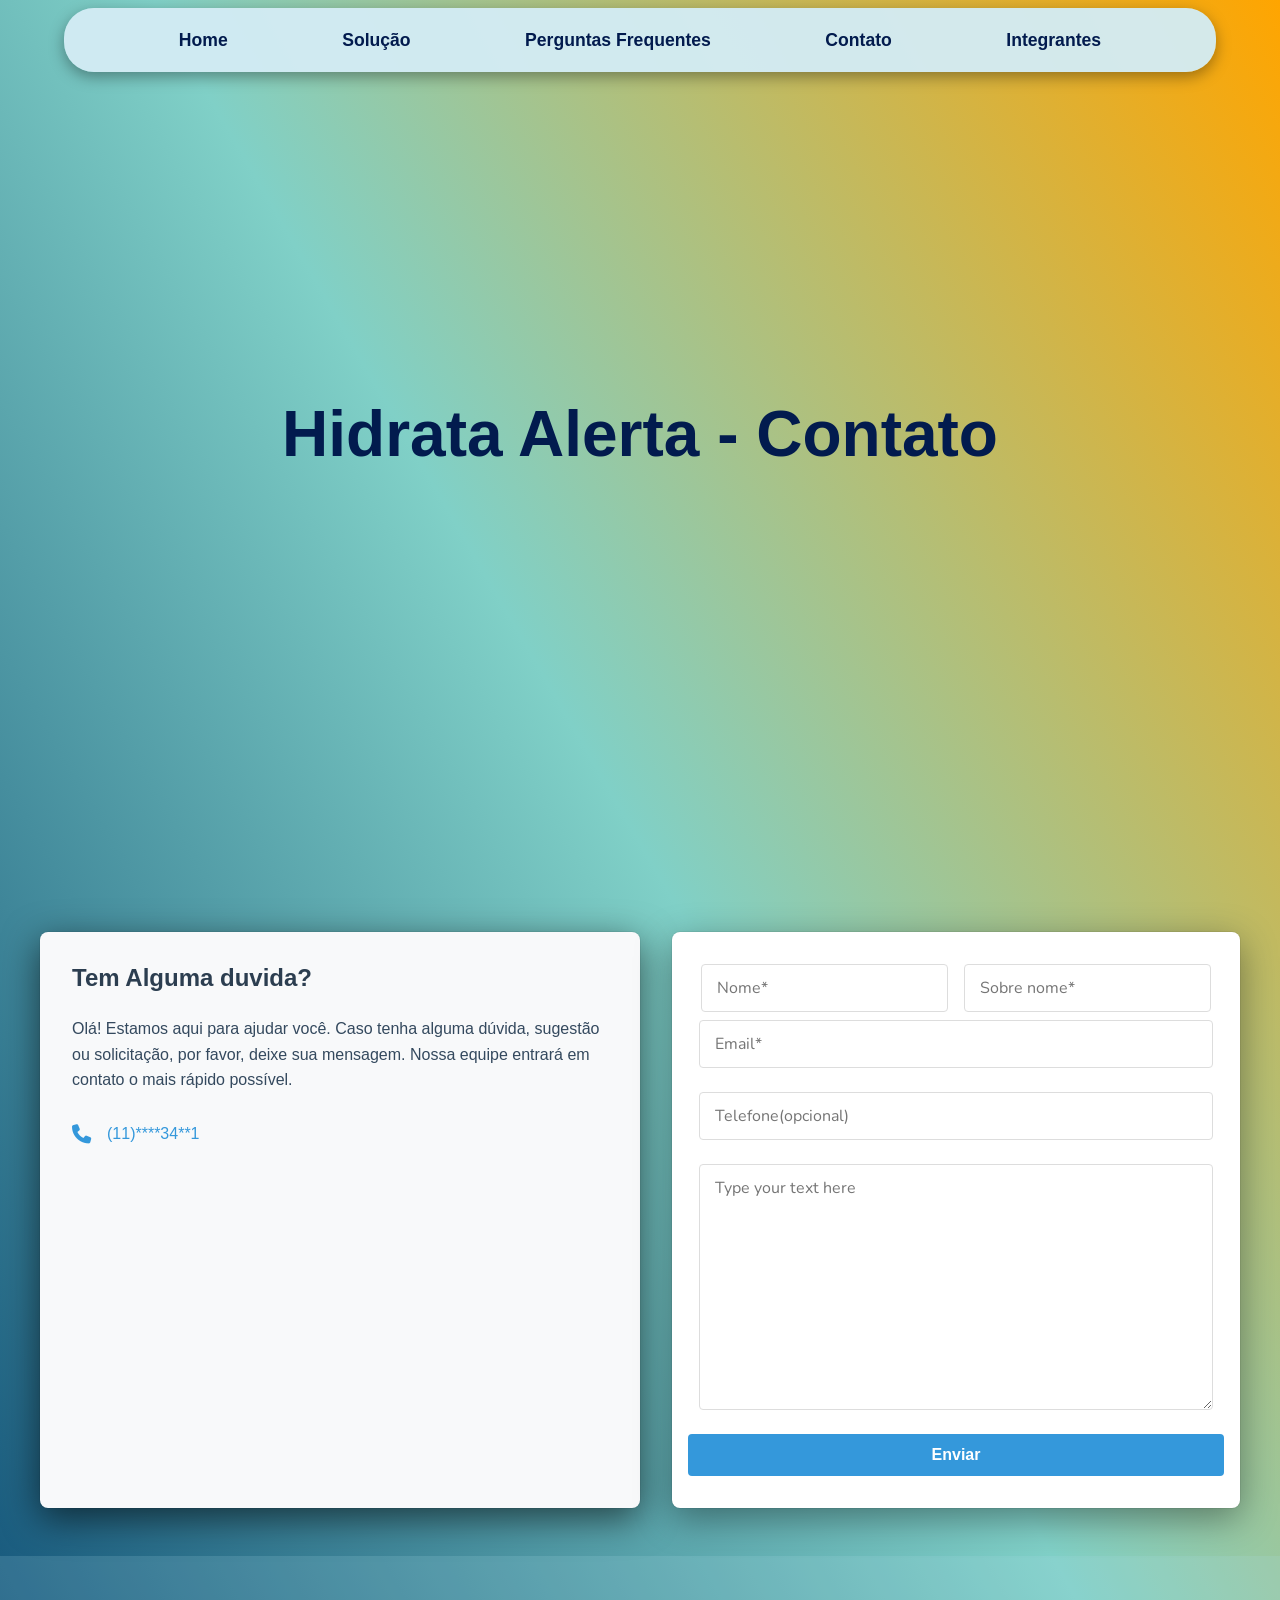
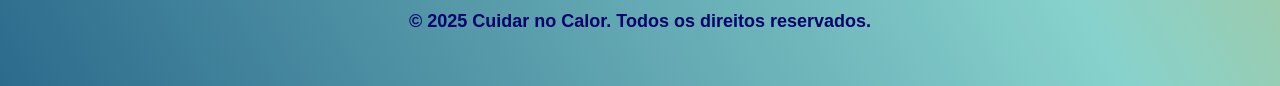
==== pages/contato.html @ ba9ab5f8 "contato finalizado" ====
<!DOCTYPE html>
<html lang="pt-br">
<head>
    <meta charset="UTF-8">
    <link rel="icon" href="./images/HC.png" type="image/x-icon">
    <meta name="viewport" content="width=device-width, initial-scale=1.0">
    <link rel="stylesheet" href="../style/global.css">
    <link rel="stylesheet" href="../style/nav.css">
    <link rel="stylesheet" href="../style/footer.css">
    <link rel="stylesheet" href="../style/contato.css">
    <link href="https://fonts.googleapis.com/css2?family=Nunito:wght@400;700&display=swap" rel="stylesheet">
    <link rel="stylesheet" href="https://cdnjs.cloudflare.com/ajax/libs/font-awesome/6.5.1/css/all.min.css">
    <title>Hidrata Alerta - Contato</title>
</head>
<body>
    <header id="mainHeader">
        <nav>
             <ul>
                <li><a href="../index.html">Home</a></li>
                <li><a href="#">Solução</a></li>
                <li><a href="../pages/faq.html">Perguntas Frequentes</a></li>
                <li><a href="../pages/contato.html">Contato</a></li>
                <li><a href="#">Integrantes</a></li>
            </ul>
        </nav>
    </header>

    <main>
        <div class="banner">
            <h1>Hidrata Alerta - Contato </h1>
        </div>

        <div id="main-container">
            <div id="left-container">
                    <h3>Tem Alguma duvida?</h3>
                    <p class="p-text-01">Olá!
                        Estamos aqui para ajudar você. Caso tenha alguma dúvida, sugestão ou solicitação, por favor, deixe  
                        sua mensagem. Nossa equipe entrará em contato o mais rápido possível.
                    </p>

                    <div class="tel">
                        <i class="fa-solid fa-phone"></i>
                        <p>(11)****34**1</p>
                    </div>
            </div>


            <form id="right-container">
                <div id="double-container">
                    <input id="primeiro_nome"type="text" placeholder="Nome*">
                    <input id="sobre_nome"type="text" placeholder="Sobre nome*">
                </div>

                <input type="text" name="emai" id="email_id" placeholder="Email*">

                <input type="text" name="tel" id="tel_id"  placeholder="Telefone(opcional)">

                <textarea id="myTextarea" name="text_area" id="text_area_id" rows="10" maxlength="1000" placeholder="Type your text here"></textarea>

               <button id="btn-enviar" aria-label="Butão de enviode contato">Enviar</button>

            </form>

        </div>
    </main>

    <footer>
        <p>&copy; 2025 Cuidar no Calor. Todos os direitos reservados.</p>
    </footer>

    <script src="../script/nav.js"></script>
    <script src="../script/contato.js"></script>
</body>
</html>
---- style/global.css ----
*{
    margin: 0;
    padding: 0;
    box-sizing: 0;

    list-style: none;
    text-decoration: none;

    font-family: 'Poppins', sans-serif;

}



body{
    min-height: 100vh;
    width: 100vw;
    background-image: linear-gradient(60deg, #13547a 0%, #80d0c7 50% , orange 100%);
    background-size: cover;
    background-repeat: no-repeat;

}


a{
    color: var(--font-dark-blue);
}
---- style/nav.css ----
:root{
    --font-dark-blue:rgb(2, 27, 78);
}

header{
    position: fixed;
    top: 0rem;
    width: 100vw;
    height: auto;
    display: grid;
    place-items: center;
    margin-top: 0.5rem;
    background-size: cover;
    background-position: center;
    background-repeat: no-repeat;
    z-index: 100;
    transition: 0.6s ease-in-out all;
   

}

#mainHeader.hide {
    transform: translateY(-130%); 
}

nav {
    width: 90%;
    height: 4rem;
    display: grid;
    place-items: center;
    border-radius: 30px;
    background-color: rgba(211, 236, 244, 0.961);
    box-shadow: rgba(0, 0, 0, 0.35) 0px 5px 15px;
}

nav ul{
    width: 90%;
    display: flex;
    align-items: center;
    justify-content: space-around;
}

nav ul li{
    color: var(--font-dark-blue);
    font-size: 1.1rem;
    font-weight: 700;
    cursor: pointer;
    transition: 0.4s ease-in-out all;
    padding: 5px;
}

nav ul li:hover{
    transform: scale(1.15);
}
---- style/footer.css ----
:root{
    --dark-blue-color: rgb(4, 4, 109);
}

footer{
    display: grid;
    place-items: center;
    height: 90px;
    width: 100vw;
    background-color: rgba(173, 216, 230, 0.168);
    padding: 20px 0;
    margin-top: 1rem;
}

footer p{
    font-size: 18px;
    font-weight: 600;
    color: var(--dark-blue-color);
}


@media (max-width: 600px){
    footer{
        padding:  0px;
    }
    
    footer p{
        font-size: 12px;
        text-align: center;
    }

}

@media (min-width: 601px) and (max-width: 761px){
    footer{
        padding:  0px;
    }
    
    footer p{
        font-size: 14px;
    }
}
---- style/contato.css ----
main{
  display: flex;
  flex-direction: column;
  align-items: center;
  justify-content: center;
}
    
    
.banner{
   width: 100vw;
   height: 100vh;
   display: flex;
   align-items: center;
   justify-content: center;
   opacity: 0; 
   transform: translateY(20px);
   animation: aparecerH1 5s ease forwards; 
}

h1{
   text-align: center;
   color: var(--font-dark-blue);
   margin-bottom:2rem ;
   font-size:4rem;
 }


@keyframes aparecerH1 {
    from {
        opacity: 0;
        transform: translateY(20px);
    }
    to {
        opacity: 1;
        transform: translateY(0);
    }
}



#main-container {
    display: flex;
    flex-wrap: wrap;
    gap: 2rem;
    max-width: 1200px;
    margin: 2rem auto;
    padding: 0 1rem;
   
  }
  

  #left-container {
    flex: 1;
    min-width: 300px;
    padding: 2rem;
    background-color: #f8f9fa;
    border-radius: 8px;
    box-shadow: rgba(0, 0, 0, 0.59) 0px 10px 36px 0px, rgba(0, 0, 0, 0.06) 0px 0px 0px 1px;
  
  }
  
  #left-container h3 {
    color: #2c3e50;
    font-size: 1.5rem;
    margin-bottom: 1.5rem;
    font-weight: 700;
  }
  
  .p-text-01 {
    color: #34495e;
    line-height: 1.6;
    margin-bottom: 2rem;
  }
  
  .tel {
    display: flex;
    align-items: center;
    gap: 1rem;
    color: #3498db;
    font-weight: 500;
  }
  
  .tel i {
    font-size: 1.2rem;
  }
  

  #right-container {
    display: flex;
    flex-direction: column;
    align-items: center;
    flex: 1;
    min-width: 300px;
    padding: 2rem 1rem;
    background: white;
    border-radius: 8px;
    box-shadow: rgba(0, 0, 0, 0.394) 0px 10px 36px 0px, rgba(0, 0, 0, 0.06) 0px 0px 0px 1px;
  
  }
  
  #double-container {
    width: 95%;
    display: flex;
    align-items: center;
    justify-content: space-between;
    gap: 1rem;
    margin-bottom: 0.5rem;
  }
  
  #double-container > input {
  flex: 1;
  margin: 0;
  }
  
  input, textarea {
    width: 90%;
    padding: 12px 15px;
    margin-bottom: 1.5rem;
    border: 1px solid #ddd;
    border-radius: 4px;
    font-family: 'Nunito', sans-serif;
    font-size: 1rem;
    transition: border 0.3s;
  }
  
  input:focus, textarea:focus {
    outline: none;
    border-color: #3498db;
    box-shadow: 0 0 0 2px rgba(52,152,219,0.2);
  }
  
  textarea {
    resize: vertical;
    min-height: 150px;
  }
  

  #btn-enviar {
    background-color: #3498db;
    color: white;
    border: none;
    padding: 12px 24px;
    font-size: 1rem;
    font-weight: 600;
    border-radius: 4px;
    cursor: pointer;
    transition: background 0.3s;
    width: 100%;
  }
  
  #btn-enviar:hover {
    background-color: #2980b9;
  }
  

@media (max-width: 768px) {
    #main-container {
      flex-direction: column;
    }
    
    .double-container {
      flex-direction: column;
      gap: 0;
    }
    
    .double-container input {
      margin-bottom: 1rem;
    }
  }

@media (max-width: 600px){
    main{
       width: 100vw;
    }
    
    #main-container{
        flex-direction: column;
        height: 650px;
        width: 100%;
    }
    
    #left-container{
        width: 95vw;
        padding: 0px;
        display: flex;
        flex-direction: column;
        align-items: center;
        justify-content: center;
        margin-bottom: 25px;
    }
    
    #left-container h3{
        font-size: 20px;
    }
    #left-container .p-text-01{
        font-size: 14px;
        line-height: 20x;
        margin-bottom: 10px;
        width: 250px;
        text-align: center;
    }

    
    #right-container{
        width: 95vw;
        height: 400px;
    }

    input[type="text"]{

        margin-bottom: 8px;
    
    }
    
    .double-container input[type="text"]{
        width: 50%;    
        
    }
    
    
    #btn-enviar{
        margin-top: 10px;
     }
    
}

@media (min-width: 601px) and (max-width: 761px){
       main{
       width: 100vw;
    }
    
    #main-container{
        flex-direction: column;
        height: 650px;
        width: 90%;

    }
    
    #left-container{
        width: 95vw;
        padding: 0px;
        display: flex;
        flex-direction: column;
        align-items: center;
        justify-content: center;
        margin-bottom: 30px;
    }
    
    #left-container h3{
        font-size: 22px;
    }
    #left-container .p-text-01{
        font-size: 15px;
        line-height: 20x;
        margin-bottom: 10px;
        width: 250px;
        text-align: center;
    }

    
    #right-container{
        width: 90%;
        height: 400px;
    }

    input[type="text"]{

        margin-bottom: 8px;
    
    }
    
    .double-container input[type="text"]{
        width: 50%;    
        
    }
    
    #btn-enviar{
       margin-top: 10px;
    }
    
}

@media (min-width: 762px) and (max-width: 1000px){
    main{
        width: 100vw;
     }
     
     #main-container{
         flex-direction: column;
         height: 680px;
         width: 80%;
 
     }
     
     #left-container{
         width: 95vw;
         padding: 0px;
         display: flex;
         flex-direction: column;
         align-items: center;
         justify-content: center;
         margin-bottom: 30px;
     }
     
     #left-container h3{
         font-size: 24px;
     }
     #left-container .p-text-01{
         font-size: 16px;
         line-height: 20x;
         margin-bottom: 10px;
         width: 250px;
         text-align: center;
     }
 
     
     #right-container{
         width: 90%;
         height: 400px;
     }
 
     input[type="text"]{
 
         margin-bottom: 8px;
     
     }
     
     .double-container input[type="text"]{
         width: 50%;    
         
     }
     
     #btn-enviar{
        margin-top: 10px;
     }
}
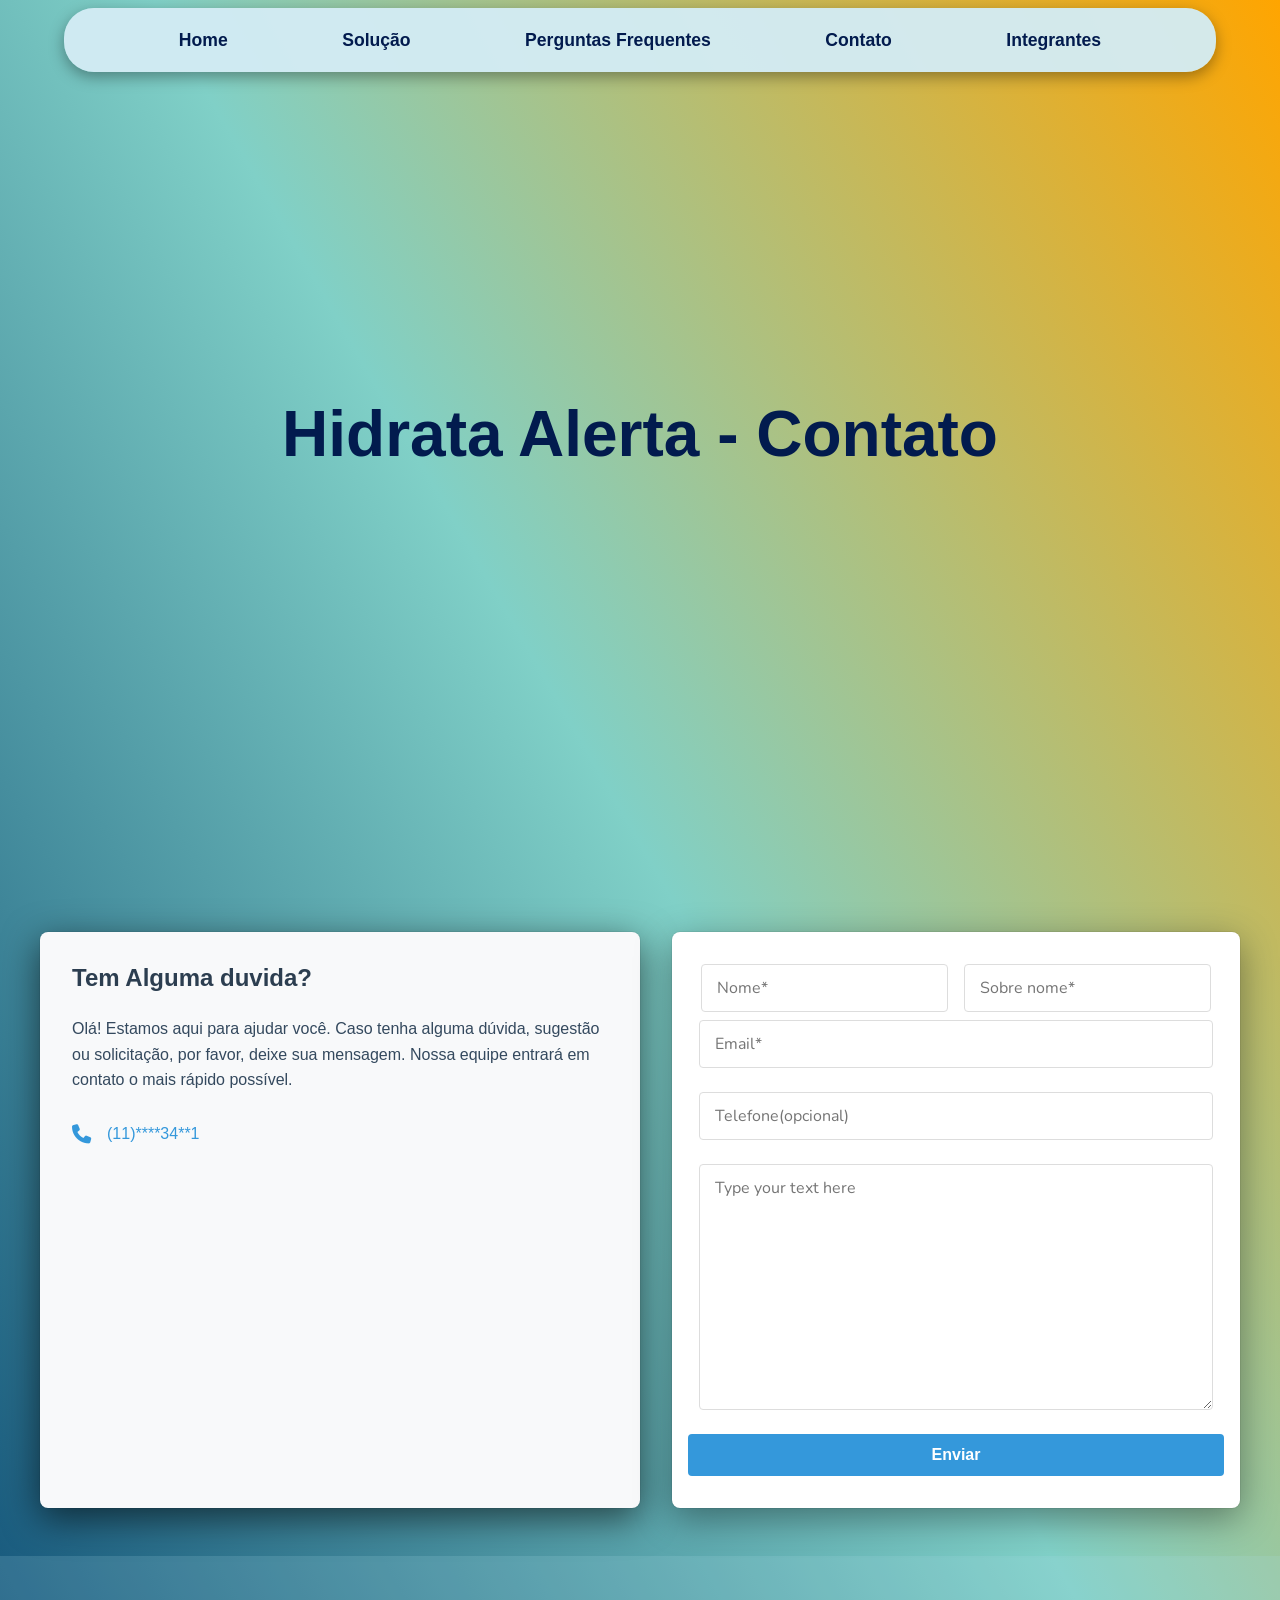
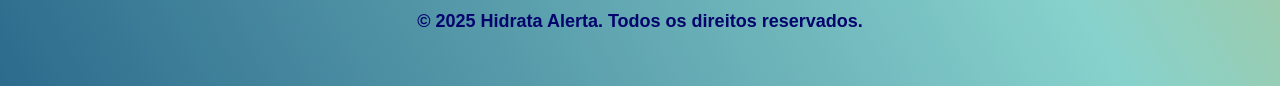
==== commit 5cadda3a: "integrantes quse finalizado" ====
--- a/pages/contato.html
+++ b/pages/contato.html
@@ -2,7 +2,6 @@
 <html lang="pt-br">
 <head>
     <meta charset="UTF-8">
-    <link rel="icon" href="./images/HC.png" type="image/x-icon">
     <meta name="viewport" content="width=device-width, initial-scale=1.0">
     <link rel="stylesheet" href="../style/global.css">
     <link rel="stylesheet" href="../style/nav.css">
@@ -17,10 +16,10 @@
         <nav>
              <ul>
                 <li><a href="../index.html">Home</a></li>
-                <li><a href="#">Solução</a></li>
+                <li><a href="../pages/solucao.html">Solução</a></li>
                 <li><a href="../pages/faq.html">Perguntas Frequentes</a></li>
-                <li><a href="../pages/contato.html">Contato</a></li>
-                <li><a href="#">Integrantes</a></li>
+                <li><a href="#">Contato</a></li>
+                <li><a href="../pages/integrantes.html">Integrantes</a></li>
             </ul>
         </nav>
     </header>
@@ -65,7 +64,7 @@
     </main>
 
     <footer>
-        <p>&copy; 2025 Cuidar no Calor. Todos os direitos reservados.</p>
+        <p>&copy; 2025 Hidrata Alerta. Todos os direitos reservados.</p>
     </footer>
 
     <script src="../script/nav.js"></script>
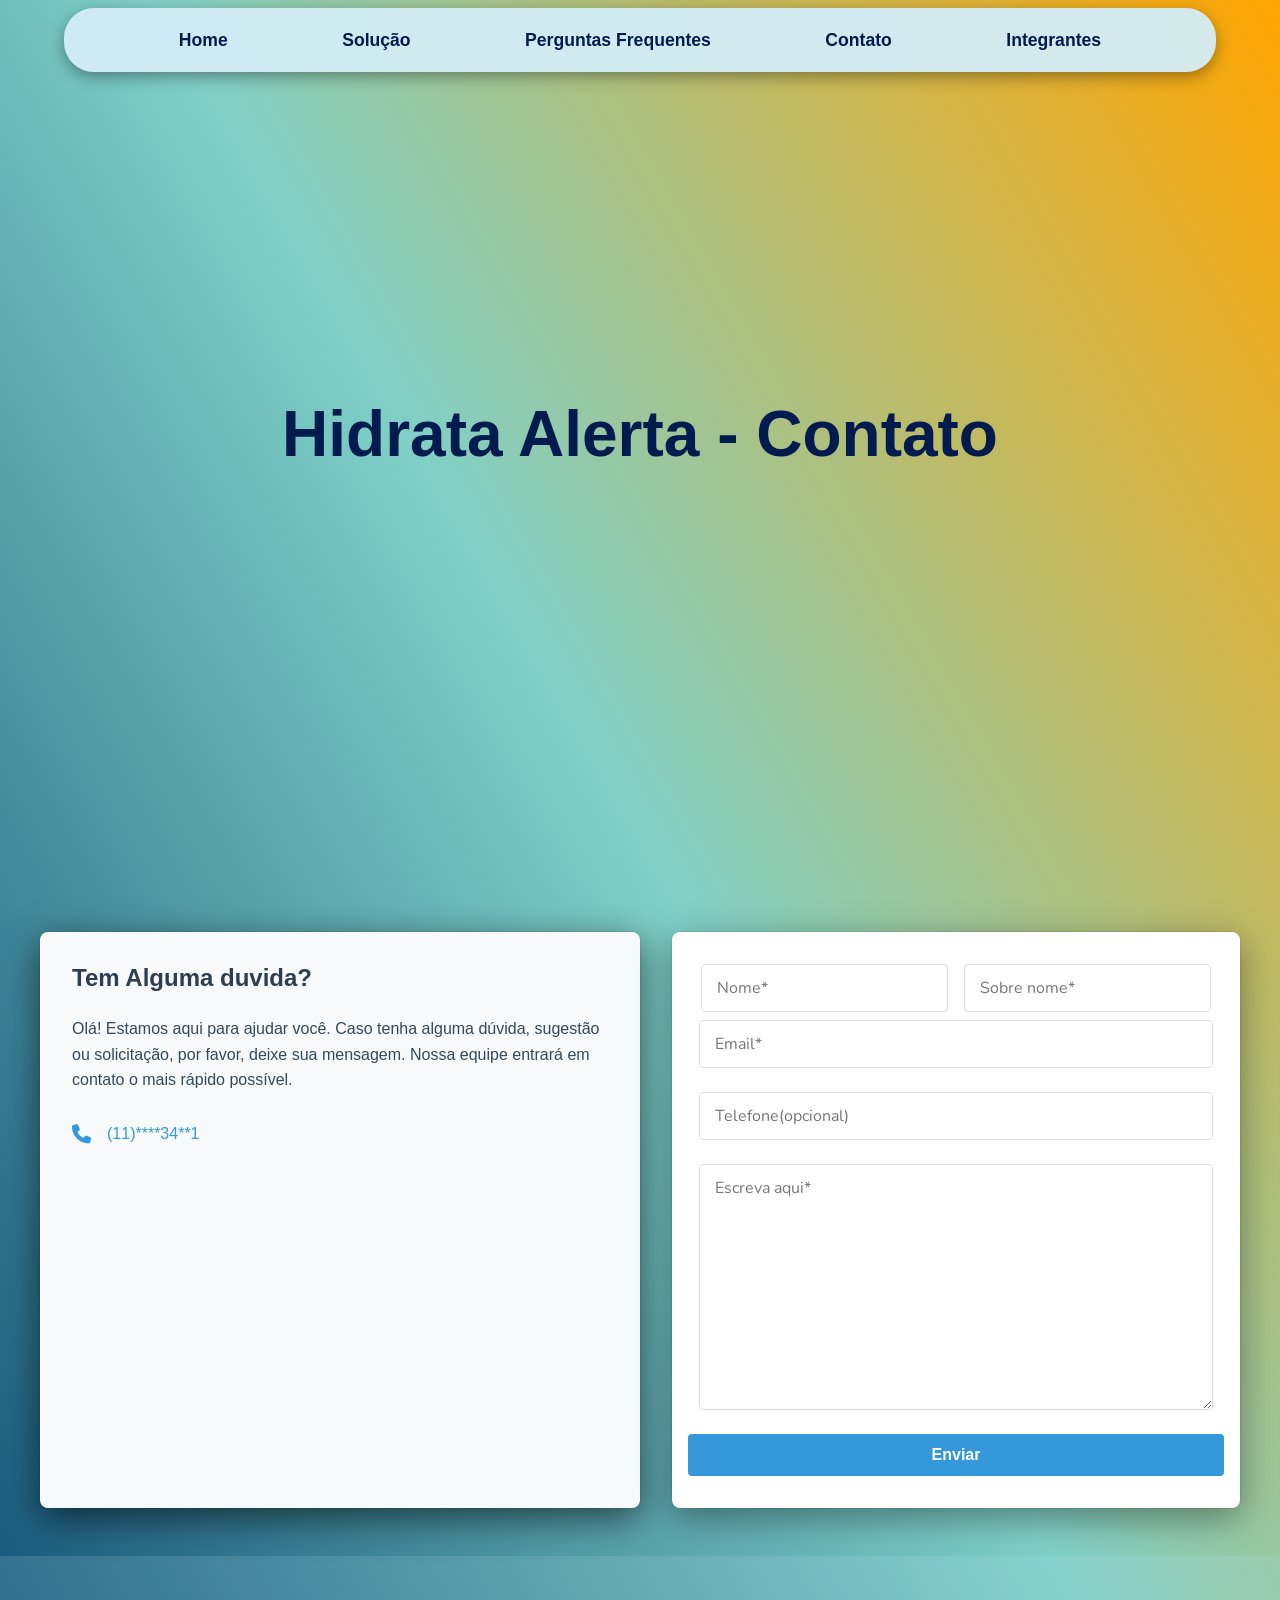
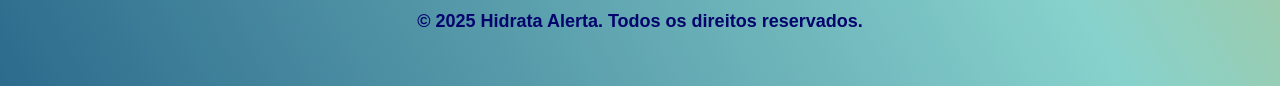
==== commit 886048c8: "final" ====
--- a/pages/contato.html
+++ b/pages/contato.html
@@ -3,6 +3,7 @@
 <head>
     <meta charset="UTF-8">
     <meta name="viewport" content="width=device-width, initial-scale=1.0">
+    <link rel="icon" href="../img/Header/water.png" type="./img/Header/water.png">
     <link rel="stylesheet" href="../style/global.css">
     <link rel="stylesheet" href="../style/nav.css">
     <link rel="stylesheet" href="../style/footer.css">
@@ -54,7 +55,7 @@
 
                 <input type="text" name="tel" id="tel_id"  placeholder="Telefone(opcional)">
 
-                <textarea id="myTextarea" name="text_area" id="text_area_id" rows="10" maxlength="1000" placeholder="Type your text here"></textarea>
+                <textarea id="myTextarea" name="text_area" id="text_area_id" rows="10" maxlength="1000" placeholder="Escreva aqui*"></textarea>
 
                <button id="btn-enviar" aria-label="Butão de enviode contato">Enviar</button>
 
--- a/style/global.css
+++ b/style/global.css
@@ -24,4 +24,11 @@
 
 a{
     color: var(--font-dark-blue);
-}+}
+
+
+@media (max-width: 600px){}
+
+@media (min-width: 601px) and (max-width: 761px){}
+
+@media (min-width: 762px) and (max-width: 992px){}
--- a/style/nav.css
+++ b/style/nav.css
@@ -10,14 +10,10 @@
     display: grid;
     place-items: center;
     margin-top: 0.5rem;
-    background-size: cover;
-    background-position: center;
-    background-repeat: no-repeat;
     z-index: 100;
     transition: 0.6s ease-in-out all;
-   
+}
 
-}
 
 #mainHeader.hide {
     transform: translateY(-130%); 
@@ -51,4 +47,79 @@
 
 nav ul li:hover{
     transform: scale(1.15);
+}
+
+@media (max-width: 600px){
+
+header{
+    top: 0rem;
+    width: auto;
+    height: auto; 
+    display: flex;
+    place-items: start;
+}
+
+
+#mainHeader.hide {
+    transform: translateX(-9.5rem); 
+}
+
+nav {
+    width: 9rem;
+    height: 15rem;
+    border-radius: 0px;
+    border-top-right-radius: 10px;
+    border-bottom-right-radius: 10px;
+    padding-left: 0.3rem;
+    background-color: rgb(211, 236, 244);
+}
+
+nav ul{
+    width: 100%;
+    flex-direction: column;
+    align-items: start;
+}
+
+nav ul li{
+    font-size: 1rem;
+    padding-left: 2px;
+    margin-bottom: 0.5rem;
+}
+
+nav ul li:hover{
+    transform: scale(1.15);
+}
+
+}
+
+@media (min-width: 601px) and (max-width: 761px){   
+    nav {
+        width: 95%;
+        height: 3rem;
+        border-radius: 20px;
+    }
+    
+    nav ul{
+        width: 100%;
+    }
+    
+    nav ul li{
+        font-size: 0.9rem;
+    }
+}
+
+@media (min-width: 762px) and (max-width: 992px){
+    nav {
+        width: 90%;
+        height: 3.5rem;
+        border-radius: 25px;
+    }
+    
+    nav ul{
+        width: 100%;
+    }
+    
+    nav ul li{
+        font-size: 1rem;
+    }
 }
--- a/style/contato.css
+++ b/style/contato.css
@@ -153,184 +153,65 @@
   }
   
 
-@media (max-width: 768px) {
+
+  @media (max-width: 600px){
+    h1{
+       font-size:1.8rem;
+     }
+
     #main-container {
-      flex-direction: column;
-    }
-    
-    .double-container {
-      flex-direction: column;
-      gap: 0;
-    }
-    
-    .double-container input {
-      margin-bottom: 1rem;
-    }
-  }
-
-@media (max-width: 600px){
-    main{
-       width: 100vw;
-    }
-    
-    #main-container{
-        flex-direction: column;
-        height: 650px;
-        width: 100%;
-    }
-    
-    #left-container{
-        width: 95vw;
-        padding: 0px;
-        display: flex;
         flex-direction: column;
         align-items: center;
         justify-content: center;
-        margin-bottom: 25px;
-    }
-    
-    #left-container h3{
-        font-size: 20px;
-    }
-    #left-container .p-text-01{
-        font-size: 14px;
-        line-height: 20x;
-        margin-bottom: 10px;
-        width: 250px;
+        gap: 0rem;
+        max-width: 100vw;
+        margin: 2rem auto;
+        padding: 0 0.5rem;       
+      }
+      
+    
+      #left-container {
+        margin-bottom: 2rem;
+        padding: 1rem;
+        max-width:430px ;
+  
+      
+      }
+      
+      #left-container h3 {
+        font-size: 1.3rem;
+        margin-bottom: 1.1rem;
         text-align: center;
-    }
-
-    
-    #right-container{
-        width: 95vw;
-        height: 400px;
-    }
-
-    input[type="text"]{
-
-        margin-bottom: 8px;
-    
-    }
-    
-    .double-container input[type="text"]{
-        width: 50%;    
-        
-    }
-    
-    
-    #btn-enviar{
-        margin-top: 10px;
-     }
-    
-}
-
-@media (min-width: 601px) and (max-width: 761px){
-       main{
-       width: 100vw;
-    }
-    
-    #main-container{
-        flex-direction: column;
-        height: 650px;
-        width: 90%;
-
-    }
-    
-    #left-container{
-        width: 95vw;
-        padding: 0px;
-        display: flex;
-        flex-direction: column;
+      }
+      
+      .p-text-01 {
+        color: #34495e;
+        line-height: 1.6;
+        margin-bottom: 2rem;
+        text-align: center;
+      }
+      
+      .tel {
         align-items: center;
         justify-content: center;
-        margin-bottom: 30px;
-    }
-    
-    #left-container h3{
-        font-size: 22px;
-    }
-    #left-container .p-text-01{
-        font-size: 15px;
-        line-height: 20x;
-        margin-bottom: 10px;
-        width: 250px;
-        text-align: center;
-    }
-
-    
-    #right-container{
-        width: 90%;
-        height: 400px;
-    }
-
-    input[type="text"]{
-
-        margin-bottom: 8px;
-    
-    }
-    
-    .double-container input[type="text"]{
-        width: 50%;    
-        
-    }
-    
-    #btn-enviar{
-       margin-top: 10px;
-    }
-    
-}
-
-@media (min-width: 762px) and (max-width: 1000px){
-    main{
-        width: 100vw;
-     }
-     
-     #main-container{
-         flex-direction: column;
-         height: 680px;
-         width: 80%;
- 
-     }
-     
-     #left-container{
-         width: 95vw;
-         padding: 0px;
-         display: flex;
-         flex-direction: column;
-         align-items: center;
-         justify-content: center;
-         margin-bottom: 30px;
-     }
-     
-     #left-container h3{
-         font-size: 24px;
-     }
-     #left-container .p-text-01{
-         font-size: 16px;
-         line-height: 20x;
-         margin-bottom: 10px;
-         width: 250px;
-         text-align: center;
-     }
- 
-     
-     #right-container{
-         width: 90%;
-         height: 400px;
-     }
- 
-     input[type="text"]{
- 
-         margin-bottom: 8px;
-     
-     }
-     
-     .double-container input[type="text"]{
-         width: 50%;    
-         
-     }
-     
-     #btn-enviar{
-        margin-top: 10px;
-     }
-}+      }
+    
+      
+      #double-container {
+        width: 100%;
+      }
+      
+      
+  }
+
+  @media (min-width: 601px) and (max-width: 761px){
+    h1{
+      font-size:2.5rem;
+    }
+  }
+  
+  @media (min-width: 762px) and (max-width: 992px){
+    h1{
+      font-size:3rem;
+    }
+  }
